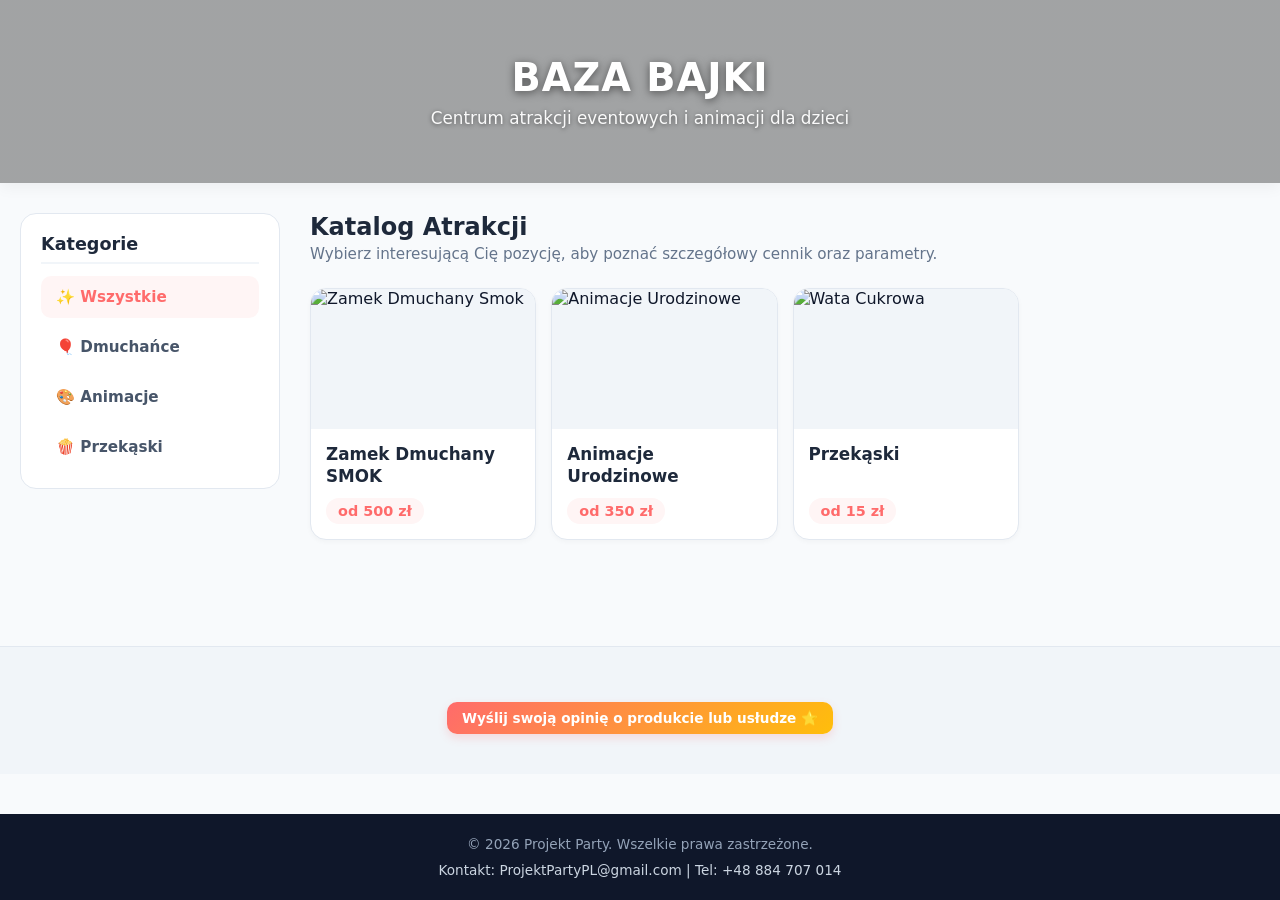
==== index.html @ 81ccfb8c "Update review section email link and button text" ====
<!DOCTYPE html>
<html lang="pl">
<head>
    <meta charset="UTF-8">
    <meta name="viewport" content="width=device-width, initial-scale=1.0">
    <title>Projekt Party - Baza Bajki</title>
    <link rel="stylesheet" href="/style.css">
</head>
<body>

    <header>
        <h1>BAZA BAJKI</h1>
        <p>Centrum atrakcji eventowych i animacji dla dzieci</p>
    </header>

    <button class="menu-toggle-btn" onclick="toggleMenu()">Pokaż kategorie ☰</button>

    <div class="layout-wrapper container">
        
        <aside class="sidebar" id="sidebarMenu">
            <h3>Kategorie</h3>
            <ul class="category-list">
                <li><button class="cat-btn active" onclick="filtruj('all', this)">✨ Wszystkie</button></li>
                <li><button class="cat-btn" onclick="filtruj('dmuchance', this)">🎈 Dmuchańce</button></li>
                <li><button class="cat-btn" onclick="filtruj('animacje', this)">🎨 Animacje</button></li>
                <li><button class="cat-btn" onclick="filtruj('przekaski', this)">🍿 Przekąski</button></li>
            </ul>
        </aside>

        <main class="catalog-main">
            <section class="catalog-header">
                <h2>Katalog Atrakcji</h2>
                <p>Wybierz interesującą Cię pozycję, aby poznać szczegółowy cennik oraz parametry.</p>
            </section>

            <div class="product-grid" id="product-grid">
                
                <a href="/dmuchance/zamek-smok/" class="product-card" data-category="dmuchance">
                    <div class="card-image">
                        <img src="https://images.unsplash.com/photo-1572537165377-627a3a139fa4?w=400" alt="Zamek Dmuchany Smok">
                    </div>
                    <div class="card-content">
                        <h3>Zamek Dmuchany SMOK</h3>
                        <span class="card-price">od 500 zł</span>
                    </div>
                </a>

                <a href="/animacje/animacje-urodzinowe/" class="product-card" data-category="animacje">
                    <div class="card-image">
                        <img src="https://images.unsplash.com/photo-1530103862676-de8c9debad1d?w=400" alt="Animacje Urodzinowe">
                    </div>
                    <div class="card-content">
                        <h3>Animacje Urodzinowe</h3>
                        <span class="card-price">od 350 zł</span>
                    </div>
                </a>

                <a href="/przekaski/przekaski-eventowe/" class="product-card" data-category="przekaski">
                    <div class="card-image">
                        <img src="https://images.unsplash.com/photo-1569864358642-9d1684040f43?w=400" alt="Wata Cukrowa">
                    </div>
                    <div class="card-content">
                        <h3>Przekąski</h3>
                        <span class="card-price">od 15 zł</span>
                    </div>
                </a>

            </div>
        </main>
    </div>

    <section class="reviews-section">
       <div style="text-align: center; margin-top: 15px;">
    <a href="mailto:ewewerban@gmail.com?subject=Opinia o produkcie: NAZWA PRODUKTU" 
       class="submit-review-btn" 
       style="font-size: 0.85rem; padding: 8px 15px; max-width: fit-content; display: inline-block;">
        Wyślij swoją opinię o produkcie lub usłudze ⭐
    </a>
</div>
    </section>

    <footer>
        <p>&copy; 2026 Projekt Party. Wszelkie prawa zastrzeżone.</p>
        <p>Kontakt: ProjektPartyPL@gmail.com | Tel: +48 884 707 014</p>
    </footer>

    <script>
        function toggleMenu() {
            const menu = document.getElementById('sidebarMenu');
            menu.classList.toggle('open');
        }

        function filtruj(kategoria, przycisk) {
            const przyciski = document.querySelectorAll('.cat-btn');
            przyciski.forEach(btn => btn.classList.remove('active'));
            przycisk.classList.add('active');

            const kafelki = document.querySelectorAll('.product-card');
            kafelki.forEach(kafelek => {
                const katKafelka = kafelek.getAttribute('data-category');
                
                if (kategoria === 'all' || katKafelka === kategoria) {
                    kafelek.style.display = "flex";
                } else {
                    kafelek.style.display = "none";
                }
            });

            if (window.innerWidth < 768) {
                document.getElementById('sidebarMenu').classList.remove('open');
            }
        }
    </script>

</body>
</html>
---- style.css ----
/* RESET I PODSTAWOWE STYLE */
* {
    margin: 0;
    padding: 0;
    box-sizing: border-box;
    font-family: 'Segoe UI', system-ui, sans-serif;
}

html, body {
    height: 100%; /* Wymagane do prawidłowego działania stopki na dole */
}

body {
    background-color: #f8fafc;
    color: #0f172a;
    display: flex;
    flex-direction: column;
}

/* NAGŁÓWEK Z KOLOROWYMI BALONAMI */
header {
    background: linear-gradient(rgba(0, 0, 0, 0.35), rgba(0, 0, 0, 0.35)), url('/assets/img/balloons.jpg');
    background-size: cover;
    background-position: center;
    color: white;
    text-align: center;
    padding: 55px 15px;
    box-shadow: 0 4px 15px rgba(0,0,0,0.05);
}

header h1 {
    font-size: 2.4rem;
    font-weight: 800;
    letter-spacing: 1px;
    text-shadow: 0 2px 8px rgba(0, 0, 0, 0.5);
}

header p {
    font-size: 1.05rem;
    margin-top: 8px;
    opacity: 0.95;
    text-shadow: 0 1px 4px rgba(0, 0, 0, 0.5);
}

/* PRZYCISK MENU NA TELEFONY */
.menu-toggle-btn {
    display: block;
    width: calc(100% - 30px);
    margin: 15px auto 5px auto;
    padding: 14px;
    background: #ff6b6b;
    color: white;
    border: none;
    border-radius: 12px;
    font-size: 1rem;
    font-weight: 700;
    cursor: pointer;
    text-align: center;
    box-shadow: 0 4px 10px rgba(255, 107, 107, 0.15);
}

@media (min-width: 768px) {
    .menu-toggle-btn {
        display: none;
    }
}

/* GŁÓWNY KONTENER WRAPPER */
.container {
    width: 100%;
    max-width: 1300px;
    margin: 0 auto;
    padding: 15px;
    flex: 1 0 auto;
}

@media (min-width: 768px) {
    .container {
        padding: 30px 20px;
    }
}

/* UKŁAD STRONY GŁÓWNEJ */
.layout-wrapper {
    display: flex;
    flex-direction: column;
    gap: 20px;
}

@media (min-width: 768px) {
    .layout-wrapper {
        flex-direction: row;
        gap: 30px;
    }
}

/* PASEK BOCZNY (MENU KATEGORII) */
.sidebar {
    display: none;
    background: white;
    padding: 20px;
    border-radius: 16px;
    border: 1px solid #e2e8f0;
    height: fit-content;
}

.sidebar.open {
    display: block;
    animation: slideDown 0.25s ease-out;
}

@media (min-width: 768px) {
    .sidebar {
        display: block;
        flex: 0 0 260px;
    }
}

@keyframes slideDown {
    from { opacity: 0; transform: translateY(-8px); }
    to { opacity: 1; transform: translateY(0); }
}

.sidebar h3 {
    font-size: 1.1rem;
    color: #1e293b;
    margin-bottom: 12px;
    padding-bottom: 8px;
    border-bottom: 2px solid #f1f5f9;
}

.category-list {
    list-style: none;
    display: flex;
    flex-direction: column;
    gap: 8px;
}

.cat-btn {
    width: 100%;
    text-align: left;
    padding: 12px 15px;
    background: #f8fafc;
    border: 1px solid #e2e8f0;
    border-radius: 10px;
    font-size: 0.95rem;
    font-weight: 600;
    color: #475569;
    cursor: pointer;
    transition: all 0.2s ease;
}

@media (min-width: 768px) {
    .cat-btn {
        background: transparent;
        border: none;
    }
}

.cat-btn:hover {
    background: #f1f5f9;
    color: #0f172a;
}

.cat-btn.active {
    background: #fff5f5;
    color: #ff6b6b;
    border-color: #ffccce;
}

/* SEKACJA KATALOGU */
.catalog-main {
    flex: 1;
}

.catalog-header {
    margin-bottom: 20px;
    text-align: center;
}

@media (min-width: 768px) {
    .catalog-header {
        text-align: left;
        margin-bottom: 25px;
    }
}

.catalog-header h2 {
    font-size: 1.5rem;
    color: #1e293b;
}

.catalog-header p {
    color: #64748b;
    font-size: 0.95rem;
    margin-top: 4px;
}

/* RESPONSYWNA SIATKA KAFELKÓW */
.product-grid {
    display: grid;
    grid-template-columns: 1fr;
    gap: 15px;
}

@media (min-width: 550px) {
    .product-grid {
        grid-template-columns: repeat(2, 1fr);
    }
}

@media (min-width: 1024px) {
    .product-grid {
        grid-template-columns: repeat(4, 1fr);
    }
}

/* POJEDYNCZY KAFELEK PRODUKTU */
.product-card {
    background: white;
    border-radius: 16px;
    overflow: hidden;
    text-decoration: none;
    color: inherit;
    box-shadow: 0 2px 5px rgba(0,0,0,0.03);
    border: 1px solid #e2e8f0;
    transition: transform 0.2s ease, box-shadow 0.2s ease;
    display: flex;
    flex-direction: column;
}

.product-card:hover {
    transform: translateY(-3px);
    box-shadow: 0 10px 15px -3px rgba(0,0,0,0.08);
}

.card-image {
    width: 100%;
    height: 180px;
    background-color: #f1f5f9;
}

@media (min-width: 768px) {
    .card-image {
        height: 140px;
    }
}

.card-image img {
    width: 100%;
    height: 100%;
    object-fit: cover;
}

.card-content {
    padding: 15px;
    display: flex;
    flex-direction: column;
    justify-content: space-between;
    flex-grow: 1;
    gap: 10px;
}

.card-content h3 {
    font-size: 1.05rem;
    color: #1e293b;
    line-height: 1.3;
}

.card-price {
    font-size: 0.9rem;
    font-weight: 700;
    color: #ff6b6b;
    background: #fff5f5;
    padding: 5px 12px;
    border-radius: 20px;
    align-self: flex-start;
}

/* PODSTRONA SZCZEGÓŁÓW PRODUKTU */
.back-btn {
    display: inline-block;
    padding: 10px 20px;
    background: #f1f5f9;
    color: #334155;
    text-decoration: none;
    border-radius: 8px;
    font-weight: 600;
    margin-bottom: 20px;
}

.product-details {
    display: grid;
    grid-template-columns: 1fr;
    gap: 25px;
    background: white;
    padding: 20px;
    border-radius: 20px;
    border: 1px solid #e2e8f0;
}

@media (min-width: 768px) {
    .product-details {
        grid-template-columns: 1fr 1fr;
        padding: 30px;
        gap: 40px;
    }
}

.details-image img {
    width: 100%;
    border-radius: 12px;
}

.details-info h2 {
    font-size: 1.6rem;
    margin-bottom: 10px;
}

.details-price {
    font-size: 1.3rem;
    font-weight: 700;
    color: #ff6b6b;
    margin-bottom: 15px;
}

.details-text {
    color: #475569;
    line-height: 1.5;
    margin-bottom: 20px;
    font-size: 0.95rem;
}

.details-table {
    width: 100%;
    border-collapse: collapse;
    margin-bottom: 20px;
    font-size: 0.9rem;
}

.details-table th, .details-table td {
    padding: 8px 10px;
    text-align: left;
    border-bottom: 1px solid #e2e8f0;
}

.cta-btn {
    display: block;
    text-align: center;
    background: #06d6a0;
    color: white;
    padding: 14px;
    border-radius: 10px;
    text-decoration: none;
    font-weight: 700;
}

/* SEKCJA OPINII MAILTO */
.reviews-section {
    background-color: #f1f5f9;
    padding: 40px 15px;
    margin-top: 40px;
    border-top: 1px solid #e2e8f0;
}

.reviews-container {
    max-width: 500px;
    margin: 0 auto;
    text-align: center;
}

.reviews-container h2 {
    font-size: 1.6rem;
    color: #1e293b;
    margin-bottom: 8px;
}

.reviews-container p {
    color: #64748b;
    font-size: 0.95rem;
    margin-bottom: 20px;
    line-height: 1.4;
}

.submit-review-btn {
    display: inline-block;
    width: 100%;
    max-width: 320px;
    padding: 14px 20px;
    background: linear-gradient(135deg, #ff6b6b, #ffbe0b);
    color: white;
    text-decoration: none;
    border-radius: 10px;
    font-size: 1rem;
    font-weight: 700;
    box-shadow: 0 4px 10px rgba(255, 107, 107, 0.2);
    transition: opacity 0.2s, transform 0.2s;
}

.submit-review-btn:hover {
    opacity: 0.95;
    transform: translateY(-2px);
}

/* STOPKA NA DOLE */
footer {
    flex-shrink: 0;
    background: #0f172a;
    color: #94a3b8;
    text-align: center;
    padding: 20px 15px;
    margin-top: 40px;
    width: 100%;
}

footer p {
    font-size: 0.85rem;
    line-height: 1.5;
}

footer p:last-child {
    margin-top: 5px;
    color: #cbd5e1;
    font-weight: 500;
}
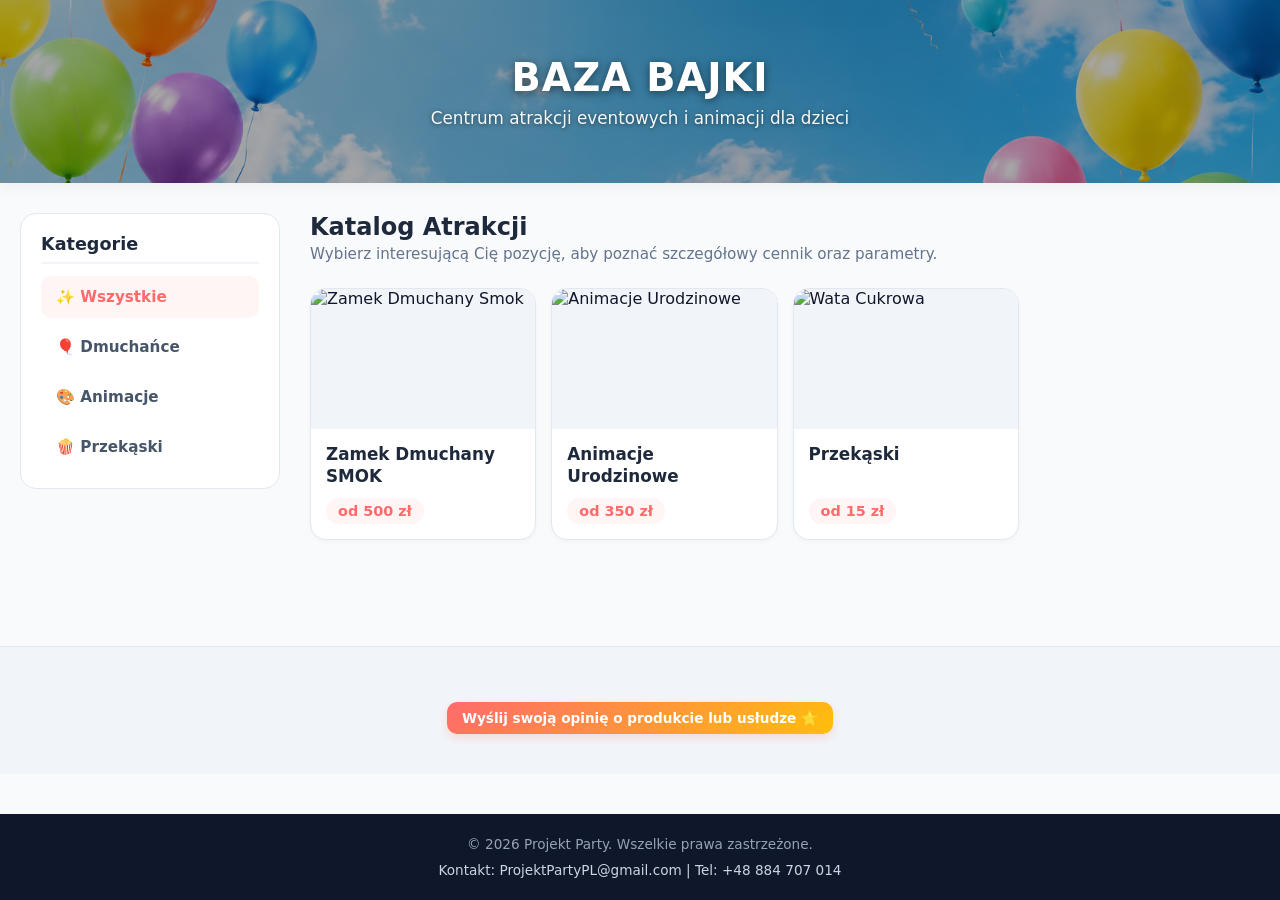
==== commit 0b46948b: "Update index.html with favicon and manifest links Added favicon and manifest links to the head secti" ====
--- a/index.html
+++ b/index.html
@@ -3,8 +3,14 @@
 <head>
     <meta charset="UTF-8">
     <meta name="viewport" content="width=device-width, initial-scale=1.0">
-    <title>Projekt Party - Baza Bajki</title>
-    <link rel="stylesheet" href="/style.css">
+    <title>Strona Główna - Baza Bajki</title>
+    <link rel="stylesheet" href="style.css">
+    
+    <link rel="icon" type="image/x-icon" href="assets/img/favicon.ico">
+    <link rel="icon" type="image/png" sizes="32x32" href="assets/img/favicon-32x32.png">
+    <link rel="icon" type="image/png" sizes="16x16" href="assets/img/favicon-16x16.png">
+    <link rel="apple-touch-icon" sizes="180x180" href="assets/img/apple-touch-icon.png">
+    <link rel="manifest" href="assets/img/site.webmanifest">
 </head>
 <body>
 
--- a/style.css
+++ b/style.css
@@ -19,7 +19,8 @@
 
 /* NAGŁÓWEK Z KOLOROWYMI BALONAMI */
 header {
-    background: linear-gradient(rgba(0, 0, 0, 0.35), rgba(0, 0, 0, 0.35)), url('/assets/img/balloons.jpg');
+    /* Zmienione na assets/img/balony.png */
+    background: linear-gradient(rgba(0, 0, 0, 0.35), rgba(0, 0, 0, 0.35)), url('assets/img/balony.png');
     background-size: cover;
     background-position: center;
     color: white;
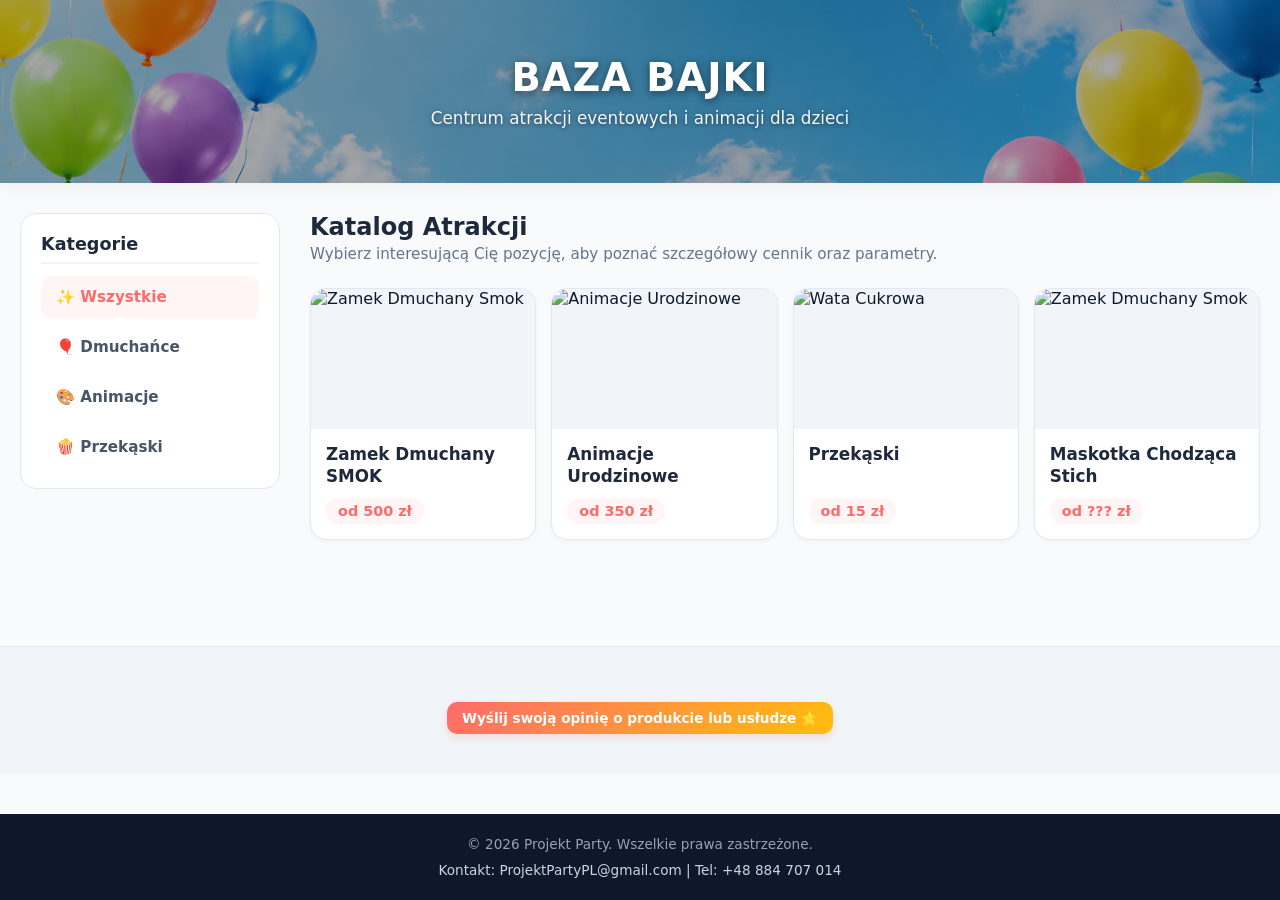
==== commit 552e274c: "Add product card for Zamek Dmuchany Smok" ====
--- a/index.html
+++ b/index.html
@@ -70,6 +70,16 @@
                         <span class="card-price">od 15 zł</span>
                     </div>
                 </a>
+                
+                 <a href="/dmuchance/zamek-smok/" class="product-card" data-category="animacje">
+                    <div class="card-image">
+                        <img src="https://images.unsplash.com/photo-1572537165377-627a3a139fa4?w=400" alt="Zamek Dmuchany Smok">
+                    </div>
+                    <div class="card-content">
+                        <h3>Maskotka Chodząca Stich</h3>
+                        <span class="card-price">od ??? zł</span>
+                    </div>
+                </a>
 
             </div>
         </main>
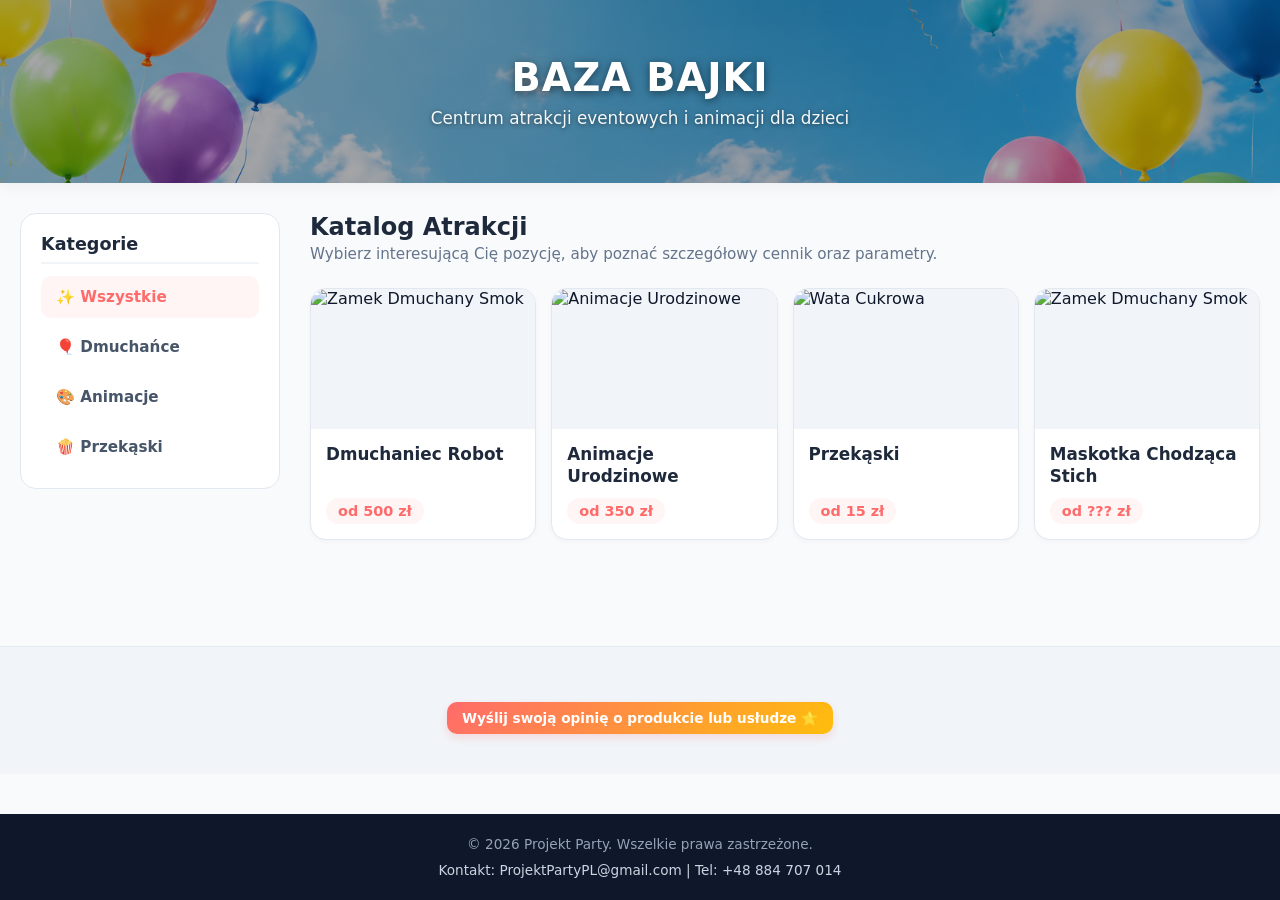
==== commit bf0aa158: "Update product card from Zamek Dmuchany Smok to Dmuchaniec Robot" ====
--- a/index.html
+++ b/index.html
@@ -41,12 +41,12 @@
 
             <div class="product-grid" id="product-grid">
                 
-                <a href="/dmuchance/zamek-smok/" class="product-card" data-category="dmuchance">
+                <a href="/dmuchance/dmuchaniec-robot/" class="product-card" data-category="dmuchance">
                     <div class="card-image">
                         <img src="https://images.unsplash.com/photo-1572537165377-627a3a139fa4?w=400" alt="Zamek Dmuchany Smok">
                     </div>
                     <div class="card-content">
-                        <h3>Zamek Dmuchany SMOK</h3>
+                        <h3>Dmuchaniec Robot</h3>
                         <span class="card-price">od 500 zł</span>
                     </div>
                 </a>
@@ -71,7 +71,7 @@
                     </div>
                 </a>
                 
-                 <a href="/dmuchance/zamek-smok/" class="product-card" data-category="animacje">
+                 <a href="/animacje/maskotka-stich/" class="product-card" data-category="animacje">
                     <div class="card-image">
                         <img src="https://images.unsplash.com/photo-1572537165377-627a3a139fa4?w=400" alt="Zamek Dmuchany Smok">
                     </div>
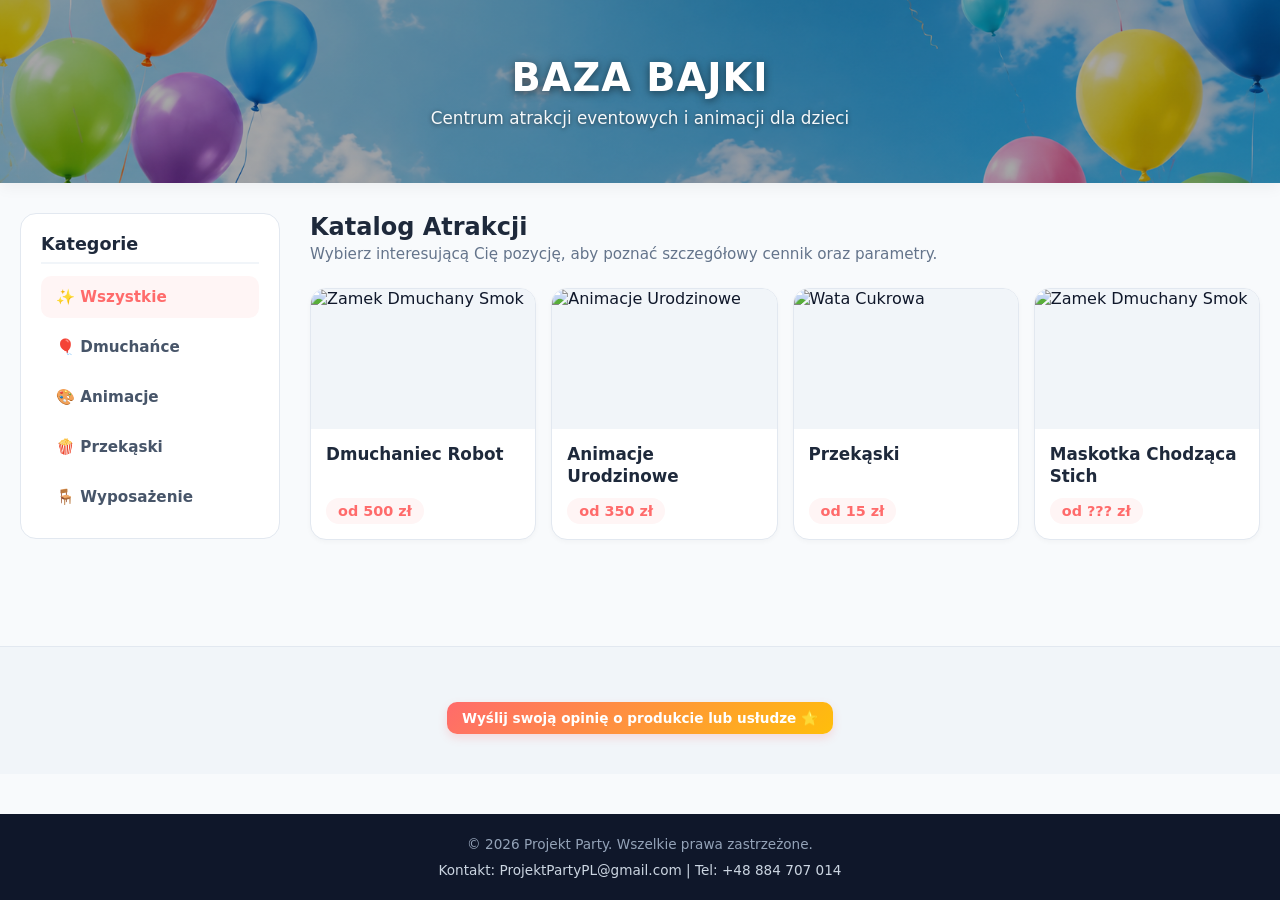
==== commit cb3f8a13: "Add button for 'Wyposażenie' category" ====
--- a/index.html
+++ b/index.html
@@ -30,6 +30,7 @@
                 <li><button class="cat-btn" onclick="filtruj('dmuchance', this)">🎈 Dmuchańce</button></li>
                 <li><button class="cat-btn" onclick="filtruj('animacje', this)">🎨 Animacje</button></li>
                 <li><button class="cat-btn" onclick="filtruj('przekaski', this)">🍿 Przekąski</button></li>
+                 <li><button class="cat-btn" onclick="filtruj('wyposazenie', this)">🪑 Wyposażenie</button></li>
             </ul>
         </aside>
 
